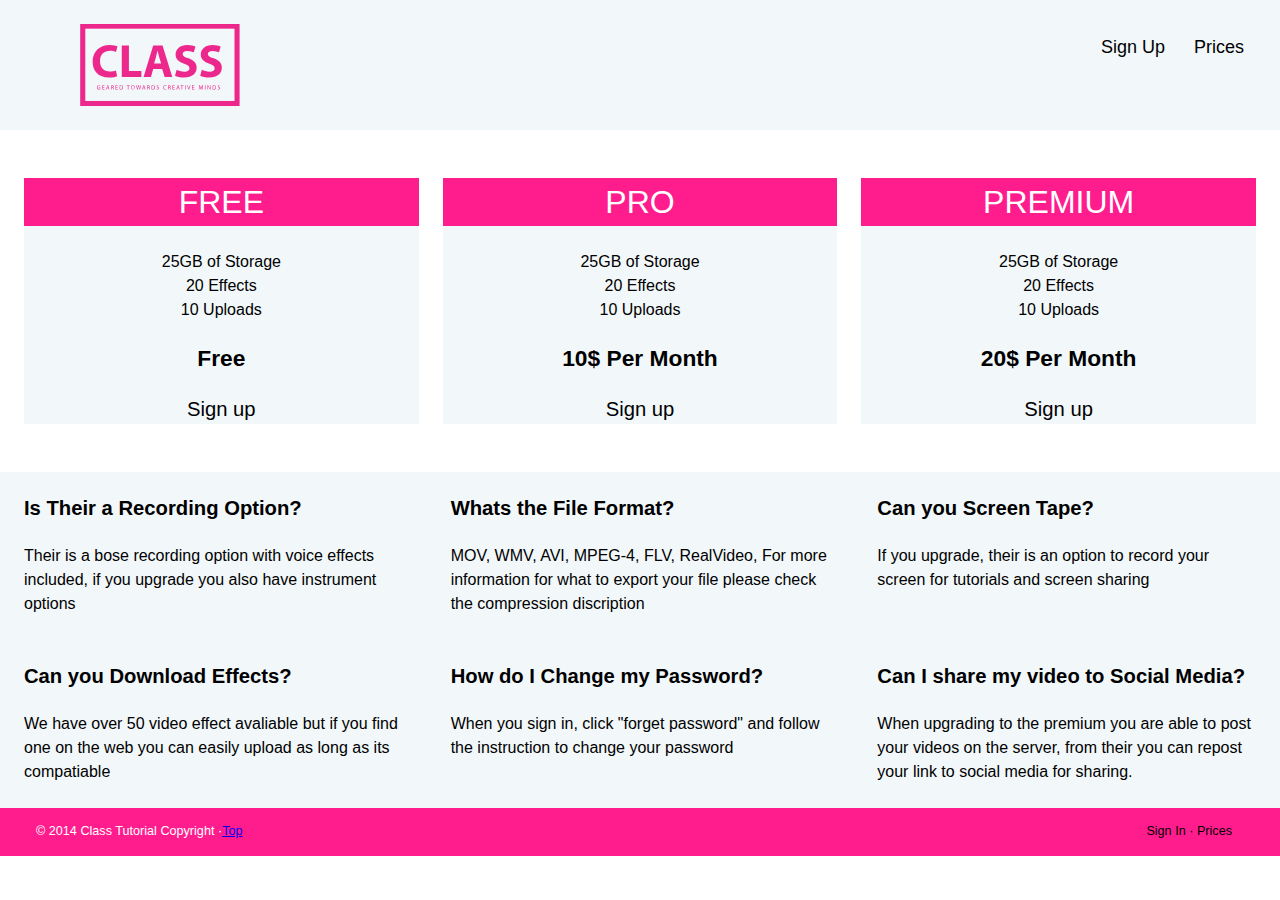
==== price.html @ 77f7aee1 "validated the thank you page" ====
<!DOCTYPE html>
<html lang="en-ca">
<head>
  <meta charset="utf-8">
  <title>SAAS</title>
  <link href="css/grid.css" rel="stylesheet">
  <link href="css/main.css" rel="stylesheet">
  <link href="css/type.css" rel="stylesheet">
  <meta name="viewport" content="width=device-width,initial-scale=1">
</head>
<body>
    
<ul class="skip-links">     
    <li><a href="#main">Skip to main content</a></li>
    <li><a href="#navigation">Skip to main navigation</a></li>
</ul>
 
<header role="banner" id="top" class="header">
<div class="grid">
    <div class="unit unit-xs-1 unit-s-1- unit-m-1-3 unit-l-1-4">
        <div class="zetta gutter push-0 pad-t">
             <figure class="pad-b logo"><a href="index.html"><img src="images/logo.svg" alt="Class Logo"></a></figure>
        </div>
    </div>
    <div class="unit unit-xs-1 unit-s-1 unit-m-2-3 unit-l-3-4">
        <nav role="navigation" id="navigation">
            <ul class="nav mega gutter pad-t">
            <li><a class="island-half" href="signin.html">Sign Up</a></li>
            <li><a class="island-half" href="price.html">Prices</a></li>
            </ul>
        </nav>
    </div>
</div>
</header>

<main role="main" id="main">

<div class="grid pricingbox gutter-half pad-t pad-b">
    <div class="unit gutter-half pad-t pad-b unit-s-1 unit-m-1-3 unit-l-1-3">
        <p class="pricingtitle">FREE</p>
         <ul class="pricelist pad-t pad-b">
            <li>25GB of Storage</li>
            <li>20 Effects</li>
            <li>10 Uploads</li>
            <li class="pad-t tera"><strong>Free</strong></li>
        </ul>
    <form class="price" action="price.html" method="post">
        <button><a class="getstarted giga island-half pad-b" href="signin.html">Sign up</a></button>
    </form>
    </div>

    <div class="unit gutter-half pad-t pad-b unit-s-1 unit-m-1-3 unit-l-1-3">
        <p class="pricingtitle">PRO</p>
         <ul class="pricelist pad-t pad-b">
            <li>25GB of Storage</li>
            <li>20 Effects</li>
            <li>10 Uploads</li>
            <li class="pad-t tera"><strong>10$ Per Month</strong></li>
        </ul>
    <form class="price" action="price.html" method="post">
        <button><a class="getstarted signup giga island-half" href="signin.html">Sign up</a></button>
    </form>
    </div>


    <div class="unit gutter-half pad-t pad-b unit-s-1 unit-m-1-3 unit-l-1-3">
        <p class="pricingtitle">PREMIUM</p>
        <ul class="pricelist pad-t pad-b">
            <li>25GB of Storage</li>
            <li>20 Effects</li>
            <li>10 Uploads</li>
             <li class="pad-t tera"><strong>20$ Per Month</strong></li>
        </ul>
        <form class="price" action="price.html" method="post">
            <button><a class="getstarted signup giga island-half" href="signin.html">Sign up</a></button>
        </form>
    </div>
</div>    

<div class="grid about">
    <div class="unit unit-xs-1 unit-s-1 unit-m-1-2 unit-l-1-3">
        <p class="gutter giga pad-t"><strong>Is Their a Recording Option?</strong></p>
        <p class="gutter">Their is a bose recording option with voice effects included, if you upgrade you also have instrument options</p>
    </div>
    <div class="unit unit-xs-1 unit-s-1 unit-m-1-2 unit-l-1-3">
        <p class="gutter giga pad-t"><strong>Whats the File Format?</strong></p>
        <p class="gutter">MOV, WMV, AVI, MPEG-4, FLV, RealVideo, For more information for what to export your file please check the compression discription</p>
    </div>
    <div class="unit unit-xs-1 unit-s-1 unit-m-1-2 unit-l-1-3">
        <p class="gutter giga pad-t"><strong>Can you Screen Tape?</strong></p>
        <p class="gutter">If you upgrade, their is an option to record your screen for tutorials and screen sharing</p>
    </div>
    <div class="unit unit-xs-1 unit-s-1 unit-m-1-2 unit-l-1-3">
        <p class="gutter giga pad-t"><strong>Can you Download Effects?</strong></p>
        <p class="gutter">We have over 50 video effect avaliable but if you find one on the web you can easily upload as long as its compatiable</p>
    </div>
    <div class="unit unit-xs-1 unit-s-1 unit-m-1-2 unit-l-1-3">
        <p class="gutter giga pad-t"><strong>How do I Change my Password?</strong></p>
        <p class="gutter">When you sign in, click "forget password" and follow the instruction to change your password</p>
    </div>
    <div class="unit unit-xs-1 unit-s-1 unit-m-1-2 unit-l-1-3">
        <p class="gutter giga pad-t"><strong>Can I share my video to Social Media?</strong></p>
        <p class="gutter">When upgrading to the premium you are able to post your videos on the server, from their you can repost your link to social media for sharing. </p>
    </div>
</div>
    
</main>
<footer class="footer gutter">
    <div role="contentinfo"class="grid">
    <div class="unit unit-xs-1 unit-s-1 unit-m-1-2 unit-l-1-2">
        <p class="copyright micro pad-t-1-2 gutter-1-2 push-0"> © 2014 Class Tutorial Copyright ·<a href="#top">Top</a> </p>
    </div>
        <div class="unit unit-xs-1 unit-s-1 unit-m-1-2 unit-l-1-2">
            <nav>
                <ul class="navbottom nav gutter micro pad-t-1-2 push-1-2">
                <li><a href="signin.html">Sign In</a></li>
                <li><a href="price.html">Prices</a></li>
                </ul>
            </nav>
        </div>
    </div> 
</footer>
</body>
</html>
---- css/grid.css ----
.grid {
  margin: 0;
  padding: 0;
  letter-spacing: -0.31em;
  text-rendering: optimizespeed;
  display: -webkit-flex;
  -webkit-flex-flow: row wrap;
  display: -ms-flexbox;
  -ms-flex-flow: row wrap;
}

.grid-bottom {
  -webkit-align-items: flex-end;
  -ms-align-items: flex-end;
}

.grid-middle {
  -webkit-align-items: center;
  -ms-align-items: center;
}

.opera-only :-o-prefocus, .grid {
  word-spacing: -0.43em;
}

.unit {
  letter-spacing: normal;
  text-rendering: auto;
  vertical-align: top;
  word-spacing: normal;
  display: inline-block;
  visibility: visible;
}

.grid-bottom .unit {
  vertical-align: bottom;
}

.grid-middle .unit {
  vertical-align: middle;
}

.unit-xs-hidden {
  display: none;
  visibility: hidden;
}

.unit-xs-1 {
  display: block;
  visibility: visible;
  width: 100%;
}

.unit-offset-xs-0 {
  margin-left: 0;
}

.unit-xs-1-2 {
  width: 50.0000%;
}

.unit-offset-xs-1-2 {
  margin-left: 50.0000%;
}

.unit-xs-1-3 {
  width: 33.3333%;
}

.unit-offset-xs-1-3 {
  margin-left: 33.3333%;
}

.unit-xs-2-3 {
  width: 66.6667%;
}

.unit-offset-xs-2-3 {
  margin-left: 66.6667%;
}

.unit-xs-1-4 {
  width: 25.0000%;
}

.unit-offset-xs-1-4 {
  margin-left: 25.0000%;
}

.unit-xs-3-4 {
  width: 75.0000%;
}

.unit-offset-xs-3-4 {
  margin-left: 75.0000%;
}

.unit-xs-1-2,.unit-xs-1-3,.unit-xs-2-3,.unit-xs-1-4,.unit-xs-3-4 {
  display: inline-block;
  visibility: visible;
}

@media only screen and (min-width: 25em) {

.unit-s-hidden {
  display: none;
  visibility: hidden;
}

.unit-s-1 {
  display: block;
  visibility: visible;
  width: 100%;
}

.unit-offset-s-0 {
  margin-left: 0;
}

.unit-s-1-2 {
  width: 50.0000%;
}

.unit-offset-s-1-2 {
  margin-left: 50.0000%;
}

.unit-s-1-3 {
  width: 33.3333%;
}

.unit-offset-s-1-3 {
  margin-left: 33.3333%;
}

.unit-s-2-3 {
  width: 66.6667%;
}

.unit-offset-s-2-3 {
  margin-left: 66.6667%;
}

.unit-s-1-4 {
  width: 25.0000%;
}

.unit-offset-s-1-4 {
  margin-left: 25.0000%;
}

.unit-s-3-4 {
  width: 75.0000%;
}

.unit-offset-s-3-4 {
  margin-left: 75.0000%;
}

.unit-s-1-2,.unit-s-1-3,.unit-s-2-3,.unit-s-1-4,.unit-s-3-4 {
  display: inline-block;
  visibility: visible;
}

}

@media only screen and (min-width: 44em) {

.unit-m-hidden {
  display: none;
  visibility: hidden;
}

.unit-m-1 {
  display: block;
  visibility: visible;
  width: 100%;
}

.unit-offset-m-0 {
  margin-left: 0;
}

.unit-m-1-2 {
  width: 50.0000%;
}

.unit-offset-m-1-2 {
  margin-left: 50.0000%;
}

.unit-m-1-3 {
  width: 33.3333%;
}

.unit-offset-m-1-3 {
  margin-left: 33.3333%;
}

.unit-m-2-3 {
  width: 66.6667%;
}

.unit-offset-m-2-3 {
  margin-left: 66.6667%;
}

.unit-m-1-4 {
  width: 25.0000%;
}

.unit-offset-m-1-4 {
  margin-left: 25.0000%;
}

.unit-m-3-4 {
  width: 75.0000%;
}

.unit-offset-m-3-4 {
  margin-left: 75.0000%;
}

.unit-m-1-2,.unit-m-1-3,.unit-m-2-3,.unit-m-1-4,.unit-m-3-4 {
  display: inline-block;
  visibility: visible;
}

}

@media only screen and (min-width: 60em) {

.unit-l-hidden {
  display: none;
  visibility: hidden;
}

.unit-l-1 {
  display: block;
  visibility: visible;
  width: 100%;
}

.unit-offset-l-0 {
  margin-left: 0;
}

.unit-l-1-2 {
  width: 50.0000%;
}

.unit-offset-l-1-2 {
  margin-left: 50.0000%;
}

.unit-l-1-3 {
  width: 33.3333%;
}

.unit-offset-l-1-3 {
  margin-left: 33.3333%;
}

.unit-l-2-3 {
  width: 66.6667%;
}

.unit-offset-l-2-3 {
  margin-left: 66.6667%;
}

.unit-l-1-4 {
  width: 25.0000%;
}

.unit-offset-l-1-4 {
  margin-left: 25.0000%;
}

.unit-l-3-4 {
  width: 75.0000%;
}

.unit-offset-l-3-4 {
  margin-left: 75.0000%;
}

.unit-l-1-2,.unit-l-1-3,.unit-l-2-3,.unit-l-1-4,.unit-l-3-4 {
  display: inline-block;
  visibility: visible;
}

}
---- css/main.css ----
@-moz-viewport { width: device-width; scale: 1; }
@-ms-viewport { width: device-width; scale: 1; }
@-o-viewport { width: device-width; scale: 1; }
@-webkit-viewport { width: device-width; scale: 1; }
@viewport { width: device-width; scale: 1; }

html {
  margin: 0;
  padding: 0;
  box-sizing: border-box;

  font: normal 100%/1.5 sans-serif;
  -moz-text-size-adjust: 100%;
  -ms-text-size-adjust: 100%;
  -webkit-text-size-adjust: 100%;
  text-size-adjust: 100%;
}

@media only screen and (min-width: 60em) {
    
    html {
        font-size: 110%;
    }
}

@media only screen and (min-width: 90em) {

    html {
        font-size: 120%;
    }
}

@media only screen and (min-width: 120em) {

    html {
        font-size: 130%;
    }
}

*, *:before, *:after {
  box-sizing: inherit;
}

body {
  margin: 0;
  padding: 0;
}

img {
  display: block;
}

.skip-links {
    margin: 0;
    padding: 0;
    list-style-type: none; 
}

.skip-links a {
    position: absolute;
    top:-3em;
    background-color: #000;
    color: #fff;
    text-decoration: none;
    padding: 0.5em 0.75em;
    font-size: 1.25em;
}

.skip-links a:focus {
    top: 0;
}

a:hover,
a:active {
    /* Its okay to remove the focus rectangle for mouse users
        ITS NOT OLAY TO REMOVE FOR KEYBOARD USERS
    */
    outline: none;
}

a:focus {
    outline: 3px solid #000;
}

header {
    background-color:#f2f7fa;
}

.nav {
    padding:0;
    list-style-type: none;
    
}
.nav a{
    display: block;
    text-decoration: none;
    color:black;
    text-align: right;
}

.nav a:hover {
    color:#2f368f;
}

.whitetype {
    color: white;
}

.sectionpink {
    color:#ff1d8e;
    text-decoration: none;
}

.sectionblue {
    color: #2f368f;
}

.backtotop {
    display: inline-block;
    text-align: right;
} 

footer {
    background-color: #ff1d8e;
}

footer p {
    color: white;
}

.footer ul a::after {
    content: " ·";
}

.footer li:last-child a::after {
    content: none;
}

.getstarted:hover {
    color:#ff1d8e;
}
  
.getstarted:active {
    border-color:#ff1d8e;
}

button{  
    position:relative;
    border:2px solid #f2f7fa;
    background-color:#f2f7fa;
    color:black;
    border-radius: 10px;
    text-decoration: none;
    display: block;
    margin-left: auto;
    margin-right: auto;
}

.getstarted {
    text-decoration: none;
    color: black;
}
    
logo {
    text-decoration: none;
    color: #ff1d8e;
}

.image { 
   position: relative; 
   width: 100%;
}
 
.billboard {
    background-image: url(images/headline.jpg);
    background-repeat: no-repeat;
    background-size:cover;
    background-position: center center;
    height: 30em;
}

.thankbillboard {
    background-image:url(images/headline.jpg);
    height: 42em;
    background-size: cover;
    background-repeat: no-repeat;
    background-position: center center;
    text-align: center;
    padding-top:11em;
}

.arrow-down {
	width: 0; 
	height: 0; 
	border-left: 20px solid transparent;
	border-right: 20px solid transparent;
	border-top: 20px solid white;
    margin: 0 auto;
}

.scroll {
    background-color:#ff1d8e;
    text-align: center;
}

figcaption {
    text-align: center;
}

.about {
    background-color:#f2f7fa;
}

.icon {
    margin: 0 auto;
}

.figimg{
    width: 30%;
    margin: 0 auto;
}

label {
 display: block;
}

input + label {
 display: inline-block;
 }

.text-input {
    width: 100%;
    height: 3em;
}

.text-box {
    width:100%;
    height:15em;
}

form {
    max-width: 35em;
    margin: 0 auto;
}

.radio {
    white-space: nowrap;
}

.pricingtitle{
    margin: 0 auto;
    text-align: center;
    font-size: 2rem;
    color:white;
    background-color:#ff1d8e;
}

.pricelist{
    margin: 0 auto;
    text-align: center;
    display: block;
    list-style: none;
    background-color:#f2f7fa;
    color: black;
    padding: 0;
}

.price {
    background-color:#f2f7fa;
}

 .pricingbox{
        max-width:25em;
        margin: 0 auto;
    }

@media only screen and (min-width: 20em) {
    
    .nav li {
     display:inline-block;
    }
    
    .nav {
    text-align: center;
    }
    
    .logo {
    margin:0 auto;
    max-width: 5em;
    }
    
}

@media only screen and (min-width: 44em) {
    
    
    .nav {
        text-align: right;
    }
     
     .nav {
        text-align: right;
    }
    
    .pricingbox{
        max-width: none;
    }
    
    .thanktext {
        max-width: 40em;
        margin: 0 auto;
    }
    
     .billboard {
        padding-top: 5em;
     }
        
 }

@media only screen and (min-width: 60em) {
    
     .nav {
        text-align: right;
    }
     
     .nav {
        text-align: right;
    }
    
    .billboard {
        height: 500px;
    }
    
    .pricingbox{
        max-width: none;
    }
    
    .thanktext {
        max-width: 40em;
        margin: 0 auto;
    }
    
    .billboard {
        padding-top: 5em;
    }
    
}
---- css/type.css ----
html {
  font: normal 100%/1.5 sans-serif;
}

h1, h2, h3, h4, h5, h6,
p, ul, ol, dl, dd, figure,
blockquote, details, hr,
fieldset, pre, table {
  margin: 0 0 1.5rem;
}

html {
  font: normal 100%/1.5 "Raleway" sans-serif;
}

h1, h2, h3, h4, h5, h6,
p, ul, ol, dl, dd, figure,
blockquote, details, hr,
fieldset, pre, table {
  margin: 0 0 1.5rem;
}

h1, h2, h3, h4, h5, h6,
.brand-family {
    font-family: normal 100%/1.5 "Raleway" sans-serif;
}

.logo {
    font-size: 2rem;
    font-family: "Pacifico" serif;
}

button {
    font-family: "Raleway" sans-serif;
}

.yotta {
  font-size: 3rem;
  line-height: 1.3154;
  font-weight: 600;
}

.thankyou {
    font-size: 5rem;
    margin: 0 auto;
}

.zetta {
  font-size: 2.0273rem;
  line-height: 1.4798;
}

h1, .exa {
  font-size: 1.8020rem;
  line-height: 1.6648;
}

h2, .peta {
  font-size: 1.6018rem;
  line-height: 1.8729;
}

h3, .tera {
  font-size: 1.4238rem;
  line-height: 1.0535;
}

h4, .giga {
  font-size: 1.2656rem;
  line-height: 1.1852;
}

h5, .mega {
  font-size: 1.1250rem;
  line-height: 1.3333;
}

h6, .kilo {
  font-size: 1.0000rem;
  line-height: 1.5000;
}

small, .milli {
  font-size: 0.8889rem;
  line-height: 1.6875;
}

.micro {
  font-size: 0.7901rem;
  line-height: 1.8984;
}

sub,
sup {
  font-size: 75%;
  line-height: 1px;
  position: relative;
  vertical-align: baseline;
}

sup {
  top: -0.5em;
}

sub {
  bottom: -0.25em;
}

.push {
  margin-bottom: 1.5rem;
}

.push-none, .push-0 {
  margin-bottom: 0;
}

.push-double, .push-2 {
  margin-bottom: 3.0000rem;
}

.push-half, .push-1-2 {
  margin-bottom: 0.7500rem;
}

.pad-top, .pad-t {
  padding-top: 1.5rem;
}

.pad-bottom, .pad-b {
  padding-bottom: 1.5rem;
}

.pad-top-double, .pad-t-2 {
  padding-top: 3.0000rem;
}

.pad-bottom-double, .pad-b-2 {
  padding-bottom: 3.0000rem;
}

.pad-top-half, .pad-t-1-2 {
  padding-top: 0.7500rem;
}

.pad-bottom-half, .pad-b-1-2 {
  padding-bottom: 0.7500rem;
}

.island {
  padding: 1.5rem;
}

.island-half, .island-1-2 {
  padding: 0.7500rem;
}

.island-double, .island-2 {
  padding: 3.0000rem;
}

.gutter {
  padding-left: 1.5rem;
  padding-right: 1.5rem;
}

.gutter-half, .gutter-1-2 {
  padding-left: 0.7500rem;
  padding-right: 0.7500rem;
}

.gutter-double, .gutter-2 {
  padding-left: 3.0000rem;
  padding-right: 3.0000rem;
}
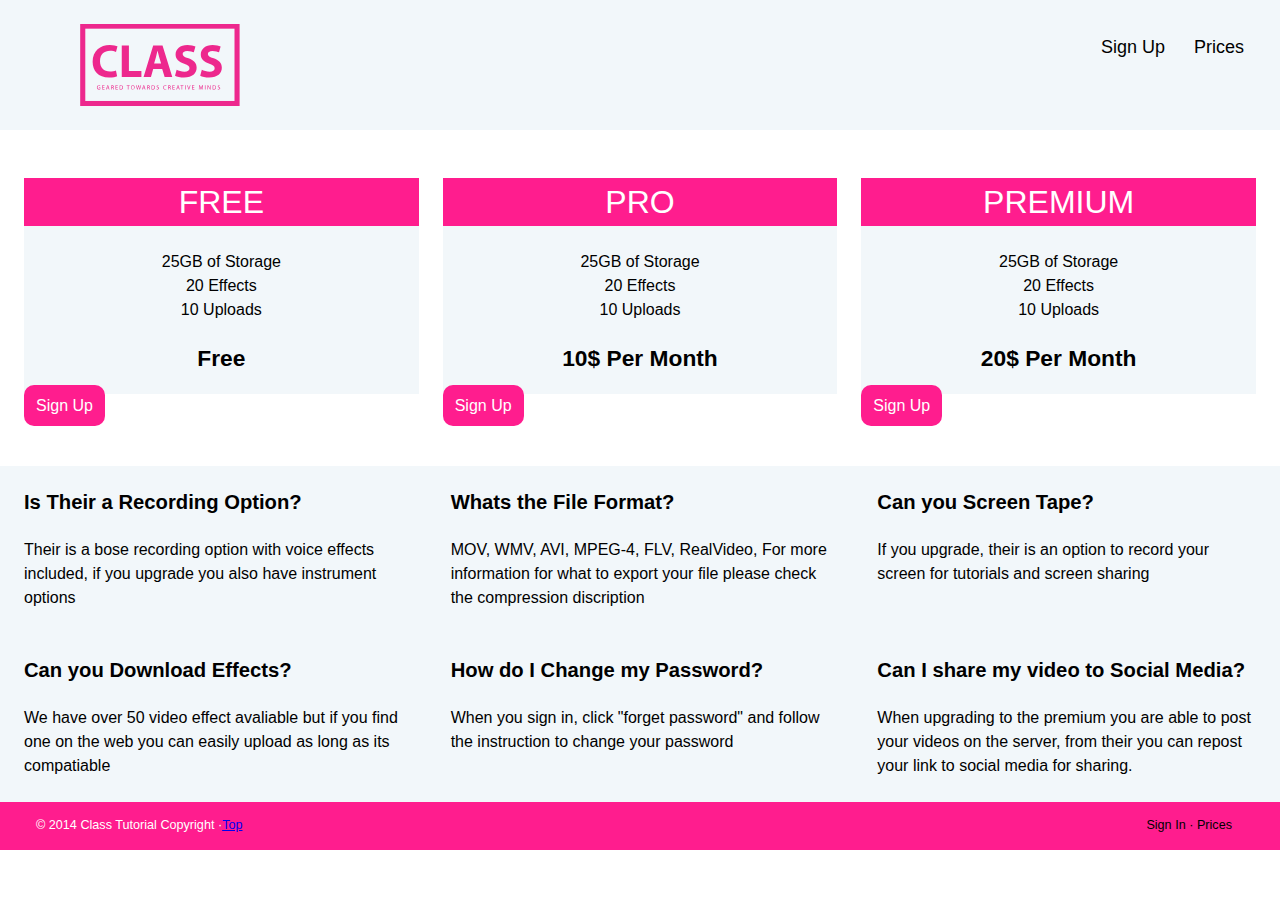
==== commit 2d138be6: "trying to figure out the buttons" ====
--- a/price.html
+++ b/price.html
@@ -44,9 +44,7 @@
             <li>10 Uploads</li>
             <li class="pad-t tera"><strong>Free</strong></li>
         </ul>
-    <form class="price" action="price.html" method="post">
-        <button><a class="getstarted giga island-half pad-b" href="signin.html">Sign up</a></button>
-    </form>
+        <a class="signup island-half" href="signin.html">Sign Up</a>
     </div>
 
     <div class="unit gutter-half pad-t pad-b unit-s-1 unit-m-1-3 unit-l-1-3">
@@ -57,9 +55,7 @@
             <li>10 Uploads</li>
             <li class="pad-t tera"><strong>10$ Per Month</strong></li>
         </ul>
-    <form class="price" action="price.html" method="post">
-        <button><a class="getstarted signup giga island-half" href="signin.html">Sign up</a></button>
-    </form>
+        <a class="signup island-half" href="signin.html">Sign Up</a>
     </div>
 
 
@@ -71,9 +67,7 @@
             <li>10 Uploads</li>
              <li class="pad-t tera"><strong>20$ Per Month</strong></li>
         </ul>
-        <form class="price" action="price.html" method="post">
-            <button><a class="getstarted signup giga island-half" href="signin.html">Sign up</a></button>
-        </form>
+        <a class="signup island-half" href="signin.html">Sign Up</a>
     </div>
 </div>    
 
--- a/css/main.css
+++ b/css/main.css
@@ -136,24 +136,33 @@
     content: none;
 }
 
-.getstarted:hover {
+.button a :hover {
     color:#ff1d8e;
 }
-  
-.getstarted:active {
-    border-color:#ff1d8e;
-}
-
-button{  
-    position:relative;
-    border:2px solid #f2f7fa;
-    background-color:#f2f7fa;
-    color:black;
+
+.button {  
+    position: absolute;
+    left: 35%;
+    background-color: white;
+    color: black;
+    text-decoration: none;
+    border-color: #f2f7fa;
     border-radius: 10px;
-    text-decoration: none;
-    display: block;
+    text-align: center;
     margin-left: auto;
     margin-right: auto;
+}
+
+.signup { 
+    position: relative;
+    margin-left: 2rem;
+    background-color:#ff1d8e ;
+    color: white;
+    text-decoration: none;
+    border-color: #ff1d8e;
+    border-radius: 10px;
+    text-align: center;
+    margin: 0 auto;
 }
 
 .getstarted {
@@ -289,6 +298,9 @@
     max-width: 5em;
     }
     
+     .billboard {
+        padding-top: 5em;
+     }
 }
 
 @media only screen and (min-width: 44em) {
--- a/css/type.css
+++ b/css/type.css
@@ -35,9 +35,9 @@
 }
 
 .yotta {
-  font-size: 3rem;
+  font-size: 2.5rem;
   line-height: 1.3154;
-  font-weight: 600;
+  font-weight: 400;
 }
 
 .thankyou {
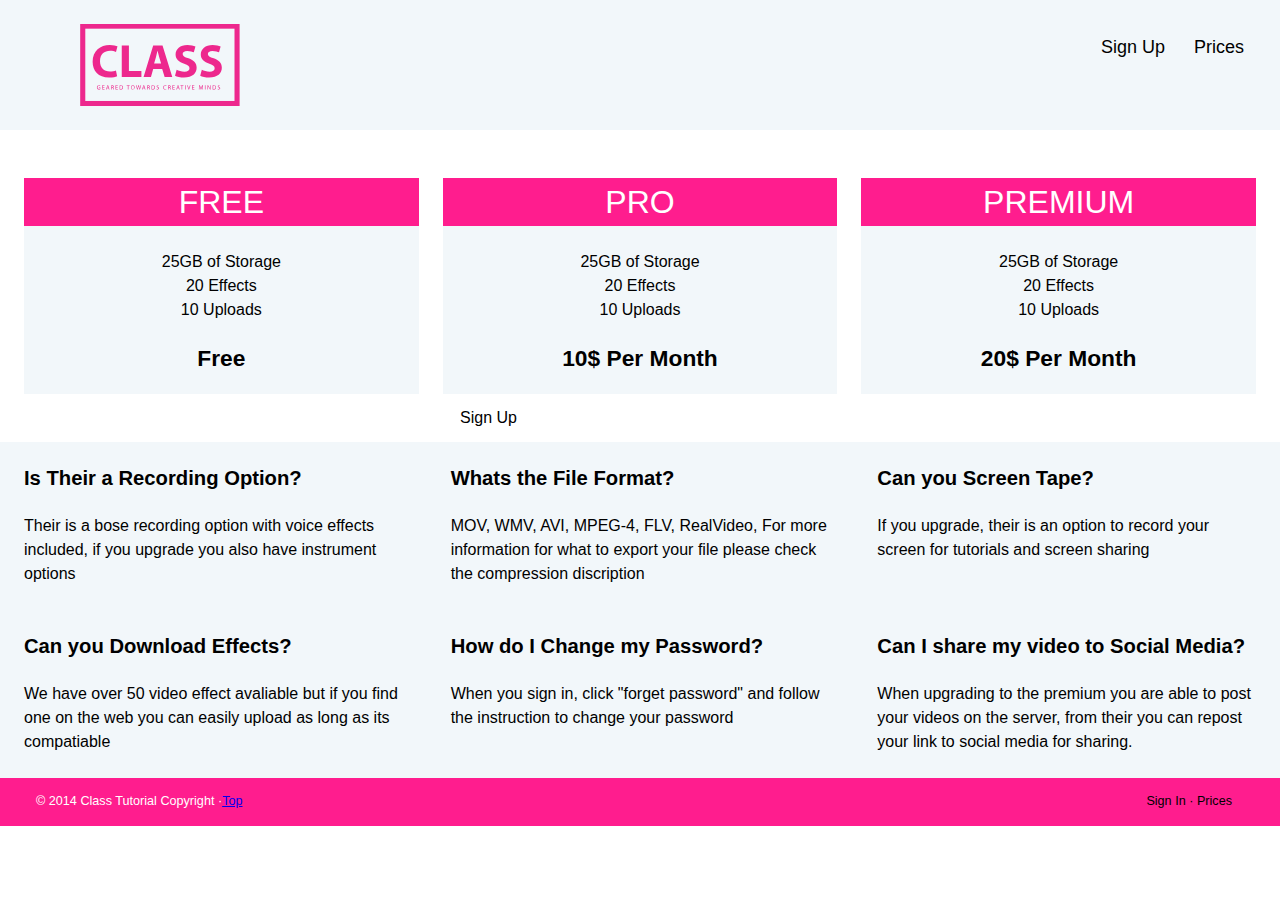
==== commit a99389f2: "buttons" ====
--- a/price.html
+++ b/price.html
@@ -44,7 +44,7 @@
             <li>10 Uploads</li>
             <li class="pad-t tera"><strong>Free</strong></li>
         </ul>
-        <a class="signup island-half" href="signin.html">Sign Up</a>
+        <a class="button island-half" href="signin.html">Sign Up</a>
     </div>
 
     <div class="unit gutter-half pad-t pad-b unit-s-1 unit-m-1-3 unit-l-1-3">
@@ -55,7 +55,7 @@
             <li>10 Uploads</li>
             <li class="pad-t tera"><strong>10$ Per Month</strong></li>
         </ul>
-        <a class="signup island-half" href="signin.html">Sign Up</a>
+        <a class="button island-half" href="signin.html">Sign Up</a>
     </div>
 
 
@@ -67,7 +67,7 @@
             <li>10 Uploads</li>
              <li class="pad-t tera"><strong>20$ Per Month</strong></li>
         </ul>
-        <a class="signup island-half" href="signin.html">Sign Up</a>
+        <a class="button island-half" href="signin.html">Sign Up</a>
     </div>
 </div>    
 
--- a/css/main.css
+++ b/css/main.css
@@ -151,18 +151,6 @@
     text-align: center;
     margin-left: auto;
     margin-right: auto;
-}
-
-.signup { 
-    position: relative;
-    margin-left: 2rem;
-    background-color:#ff1d8e ;
-    color: white;
-    text-decoration: none;
-    border-color: #ff1d8e;
-    border-radius: 10px;
-    text-align: center;
-    margin: 0 auto;
 }
 
 .getstarted {
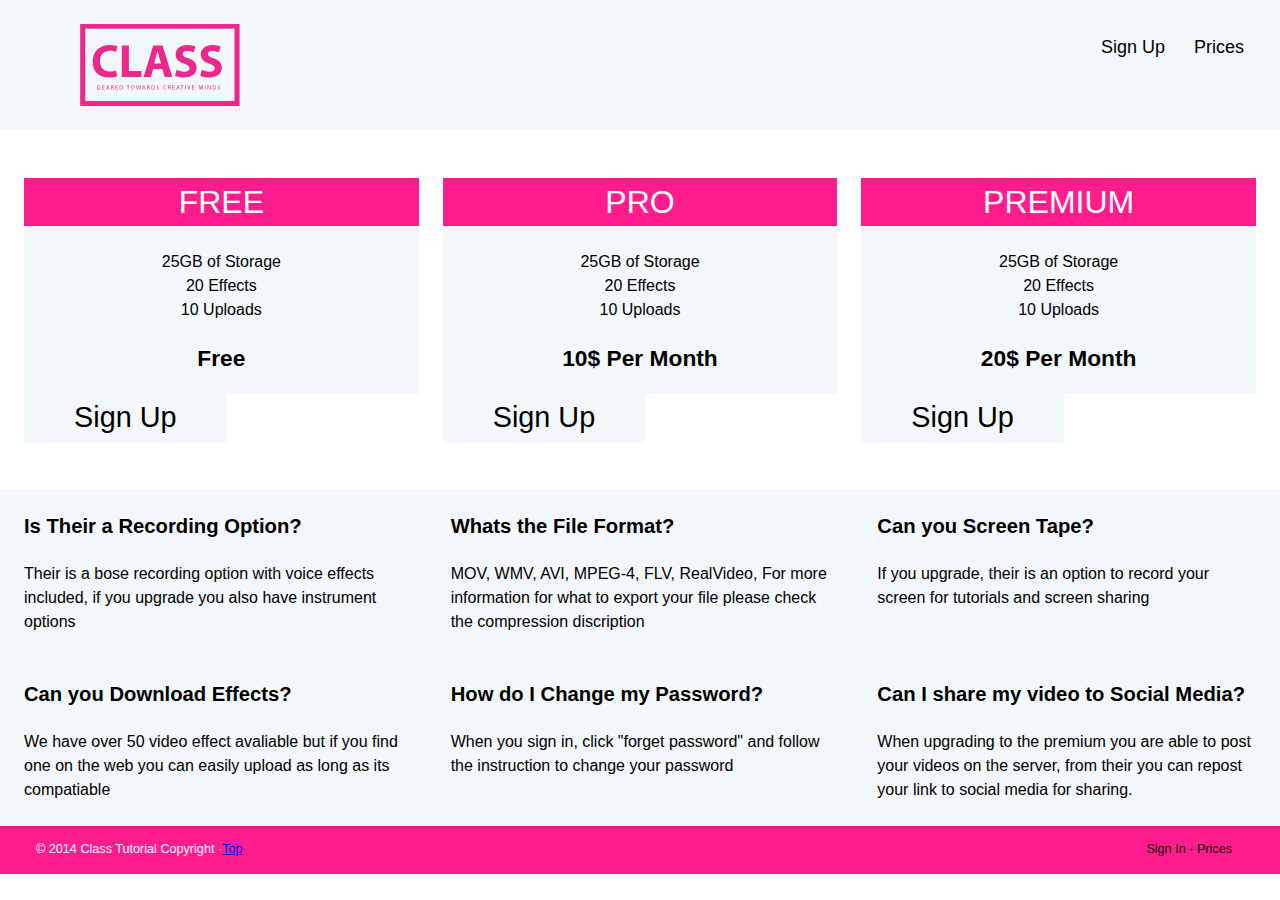
==== commit 0bd59d10: "new button code" ====
--- a/price.html
+++ b/price.html
@@ -44,7 +44,9 @@
             <li>10 Uploads</li>
             <li class="pad-t tera"><strong>Free</strong></li>
         </ul>
-        <a class="button island-half" href="signin.html">Sign Up</a>
+        <div class="pricingfooter exa">
+            <a href="signin.html" class="signup">Sign Up</a>
+        </div>
     </div>
 
     <div class="unit gutter-half pad-t pad-b unit-s-1 unit-m-1-3 unit-l-1-3">
@@ -55,7 +57,9 @@
             <li>10 Uploads</li>
             <li class="pad-t tera"><strong>10$ Per Month</strong></li>
         </ul>
-        <a class="button island-half" href="signin.html">Sign Up</a>
+        <div class="pricingfooter exa">
+            <a href="signin.html" class="signup">Sign Up</a>
+        </div>
     </div>
 
 
@@ -67,7 +71,9 @@
             <li>10 Uploads</li>
              <li class="pad-t tera"><strong>20$ Per Month</strong></li>
         </ul>
-        <a class="button island-half" href="signin.html">Sign Up</a>
+        <div class="pricingfooter exa">
+            <a href="signin.html" class="signup">Sign Up</a>
+        </div>
     </div>
 </div>    
 
--- a/css/main.css
+++ b/css/main.css
@@ -151,6 +151,18 @@
     text-align: center;
     margin-left: auto;
     margin-right: auto;
+}
+
+.pricingfooter a {
+    position: relative;
+    text-align: center;
+    padding-top: 10px;
+    padding-bottom: 10px;
+    padding-left: 50px;
+    padding-right: 50px;
+    color: black;
+    text-decoration: none;
+    background-color: #f2f7fa;
 }
 
 .getstarted {
@@ -260,6 +272,7 @@
     background-color:#f2f7fa;
     color: black;
     padding: 0;
+
 }
 
 .price {
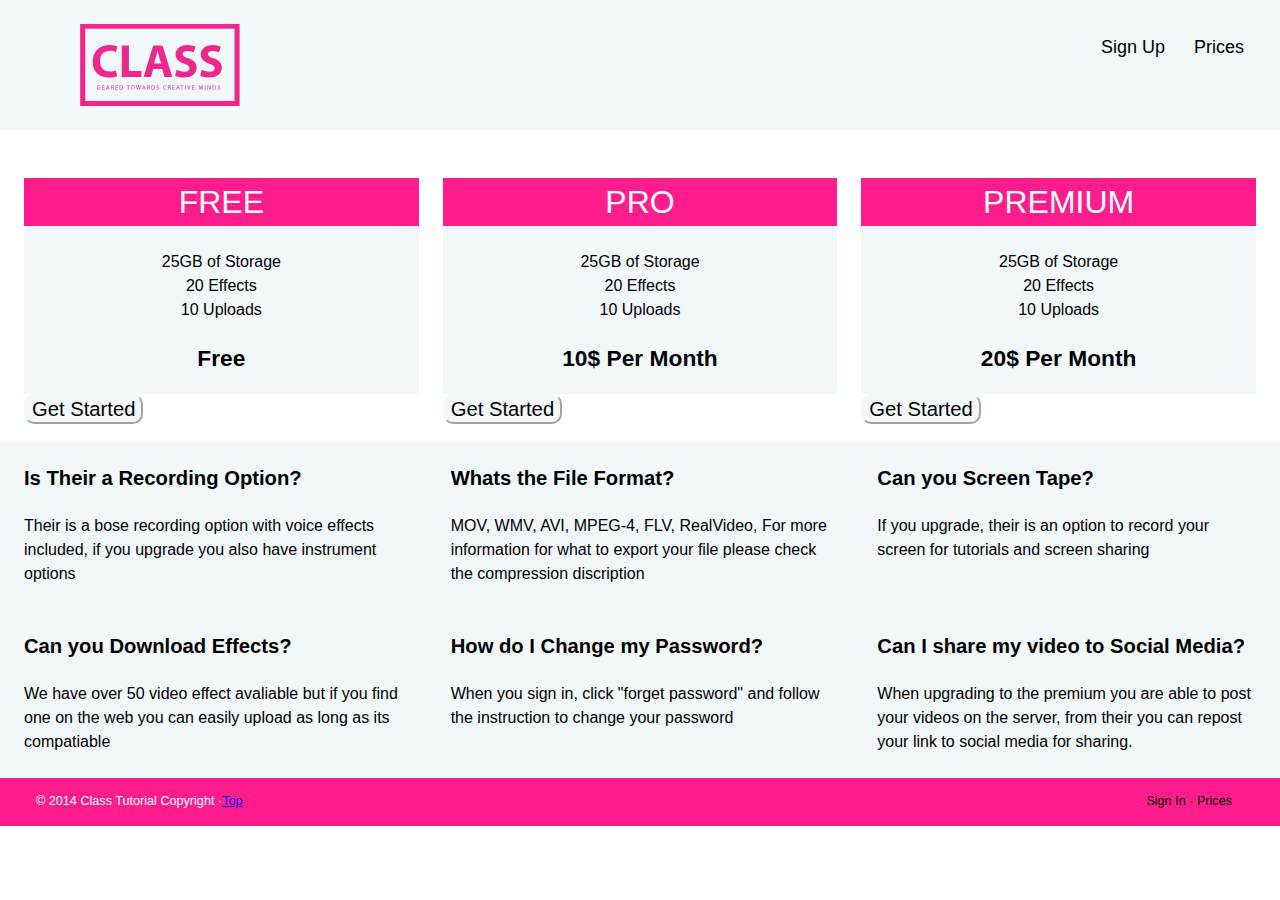
==== commit 67def1bf: "trying to figure out the button" ====
--- a/price.html
+++ b/price.html
@@ -44,9 +44,9 @@
             <li>10 Uploads</li>
             <li class="pad-t tera"><strong>Free</strong></li>
         </ul>
-        <div class="pricingfooter exa">
-            <a href="signin.html" class="signup">Sign Up</a>
-        </div>
+        <a href="price.html">
+            <button class="giga" type="submit">Get Started</button>
+        </a>
     </div>
 
     <div class="unit gutter-half pad-t pad-b unit-s-1 unit-m-1-3 unit-l-1-3">
@@ -57,9 +57,9 @@
             <li>10 Uploads</li>
             <li class="pad-t tera"><strong>10$ Per Month</strong></li>
         </ul>
-        <div class="pricingfooter exa">
-            <a href="signin.html" class="signup">Sign Up</a>
-        </div>
+        <a href="price.html">
+            <button class="giga" type="submit">Get Started</button>
+        </a>
     </div>
 
 
@@ -71,9 +71,9 @@
             <li>10 Uploads</li>
              <li class="pad-t tera"><strong>20$ Per Month</strong></li>
         </ul>
-        <div class="pricingfooter exa">
-            <a href="signin.html" class="signup">Sign Up</a>
-        </div>
+        <a href="price.html">
+            <button class="giga" type="submit">Get Started</button>
+        </a>
     </div>
 </div>    
 
--- a/css/main.css
+++ b/css/main.css
@@ -136,14 +136,13 @@
     content: none;
 }
 
-.button a :hover {
+button a :hover {
     color:#ff1d8e;
 }
 
-.button {  
-    position: absolute;
-    left: 35%;
-    background-color: white;
+button {  
+    position:absolute;
+    background-color: #f2f7fa;
     color: black;
     text-decoration: none;
     border-color: #f2f7fa;
@@ -153,17 +152,6 @@
     margin-right: auto;
 }
 
-.pricingfooter a {
-    position: relative;
-    text-align: center;
-    padding-top: 10px;
-    padding-bottom: 10px;
-    padding-left: 50px;
-    padding-right: 50px;
-    color: black;
-    text-decoration: none;
-    background-color: #f2f7fa;
-}
 
 .getstarted {
     text-decoration: none;
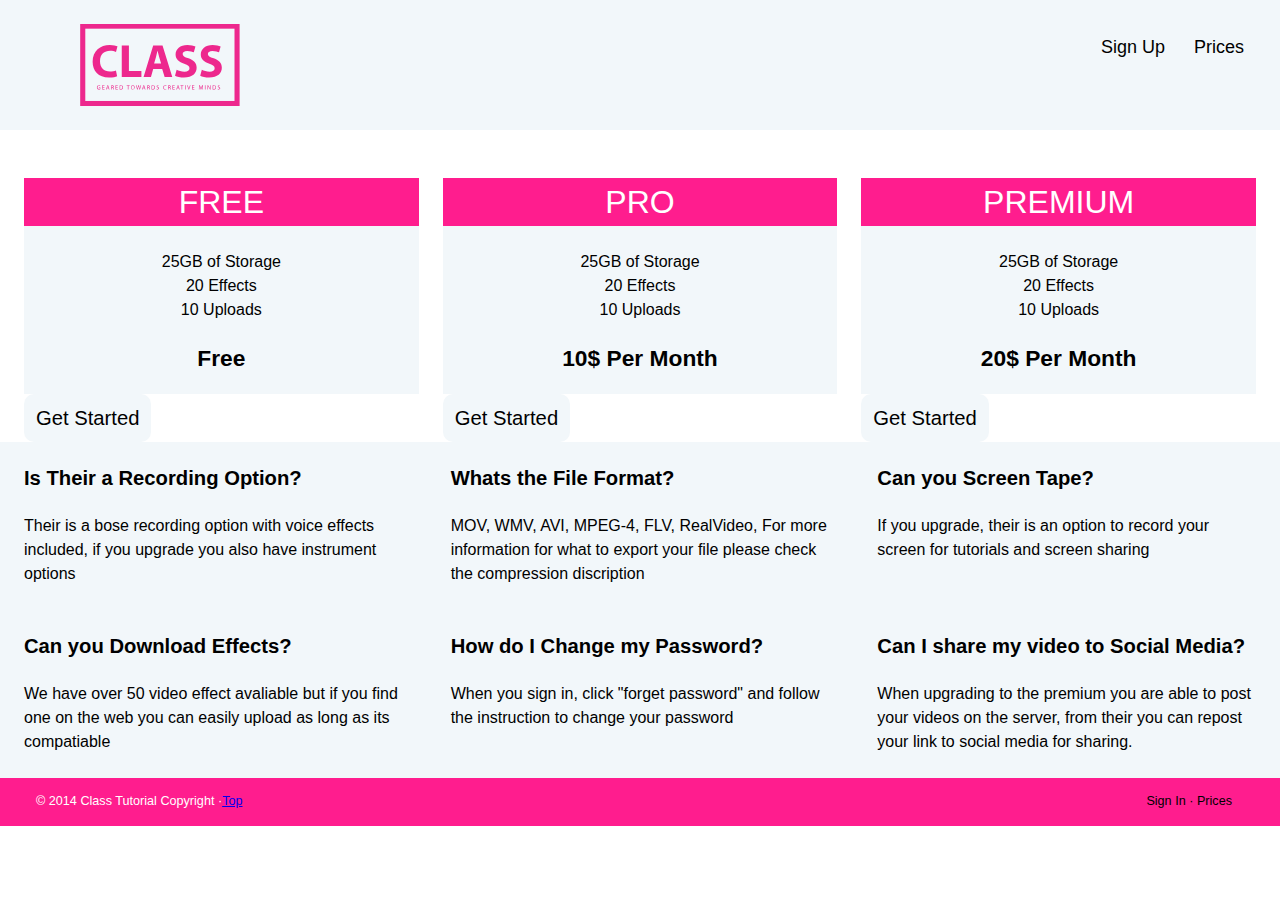
==== commit 666488d2: "sign in page validating" ====
--- a/price.html
+++ b/price.html
@@ -44,9 +44,7 @@
             <li>10 Uploads</li>
             <li class="pad-t tera"><strong>Free</strong></li>
         </ul>
-        <a href="price.html">
-            <button class="giga" type="submit">Get Started</button>
-        </a>
+         <a class="button island-half giga" href="signin.html">Get Started</a>
     </div>
 
     <div class="unit gutter-half pad-t pad-b unit-s-1 unit-m-1-3 unit-l-1-3">
@@ -57,9 +55,7 @@
             <li>10 Uploads</li>
             <li class="pad-t tera"><strong>10$ Per Month</strong></li>
         </ul>
-        <a href="price.html">
-            <button class="giga" type="submit">Get Started</button>
-        </a>
+         <a class="button island-half giga" href="signin.html">Get Started</a>
     </div>
 
 
@@ -71,9 +67,7 @@
             <li>10 Uploads</li>
              <li class="pad-t tera"><strong>20$ Per Month</strong></li>
         </ul>
-        <a href="price.html">
-            <button class="giga" type="submit">Get Started</button>
-        </a>
+         <a class="button island-half giga" href="signin.html">Get Started</a>
     </div>
 </div>    
 
--- a/css/main.css
+++ b/css/main.css
@@ -136,11 +136,11 @@
     content: none;
 }
 
-button a :hover {
+.button a :hover {
     color:#ff1d8e;
 }
 
-button {  
+.button {  
     position:absolute;
     background-color: #f2f7fa;
     color: black;
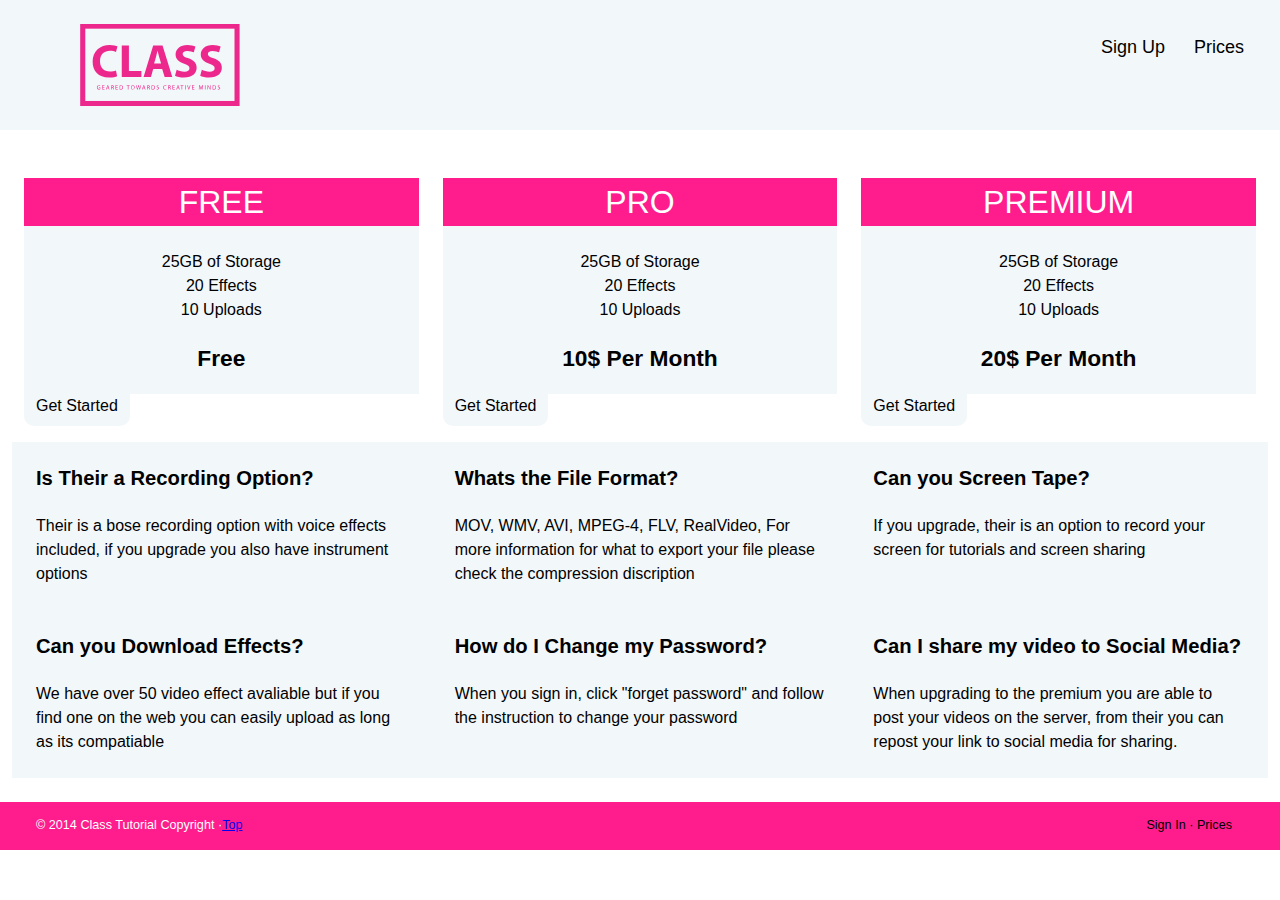
==== commit 5a36bab0: "button issues" ====
--- a/price.html
+++ b/price.html
@@ -44,7 +44,9 @@
             <li>10 Uploads</li>
             <li class="pad-t tera"><strong>Free</strong></li>
         </ul>
-         <a class="button island-half giga" href="signin.html">Get Started</a>
+         <div class="pricingfooter">
+         <a class="island-half" href="signin.html">Get Started</a>
+        </div>
     </div>
 
     <div class="unit gutter-half pad-t pad-b unit-s-1 unit-m-1-3 unit-l-1-3">
@@ -55,7 +57,9 @@
             <li>10 Uploads</li>
             <li class="pad-t tera"><strong>10$ Per Month</strong></li>
         </ul>
-         <a class="button island-half giga" href="signin.html">Get Started</a>
+         <div class="pricingfooter">
+         <a class="island-half" href="signin.html">Get Started</a>
+        </div>
     </div>
 
 
@@ -67,8 +71,9 @@
             <li>10 Uploads</li>
              <li class="pad-t tera"><strong>20$ Per Month</strong></li>
         </ul>
-         <a class="button island-half giga" href="signin.html">Get Started</a>
-    </div>
+        <div class="pricingfooter">
+         <a class="island-half" href="signin.html">Get Started</a>
+        </div>
 </div>    
 
 <div class="grid about">
--- a/css/main.css
+++ b/css/main.css
@@ -140,8 +140,9 @@
     color:#ff1d8e;
 }
 
-.button {  
+.billboard a {  
     position:absolute;
+    left:35%;
     background-color: #f2f7fa;
     color: black;
     text-decoration: none;
@@ -150,6 +151,16 @@
     text-align: center;
     margin-left: auto;
     margin-right: auto;
+}
+
+.pricingfooter a {
+    position: relative;
+    text-align: center;
+    background-color: #f2f7fa;
+    color: black;
+    text-decoration: none;
+    border-color: #f2f7fa;
+    border-radius: 10px;
 }
 
 
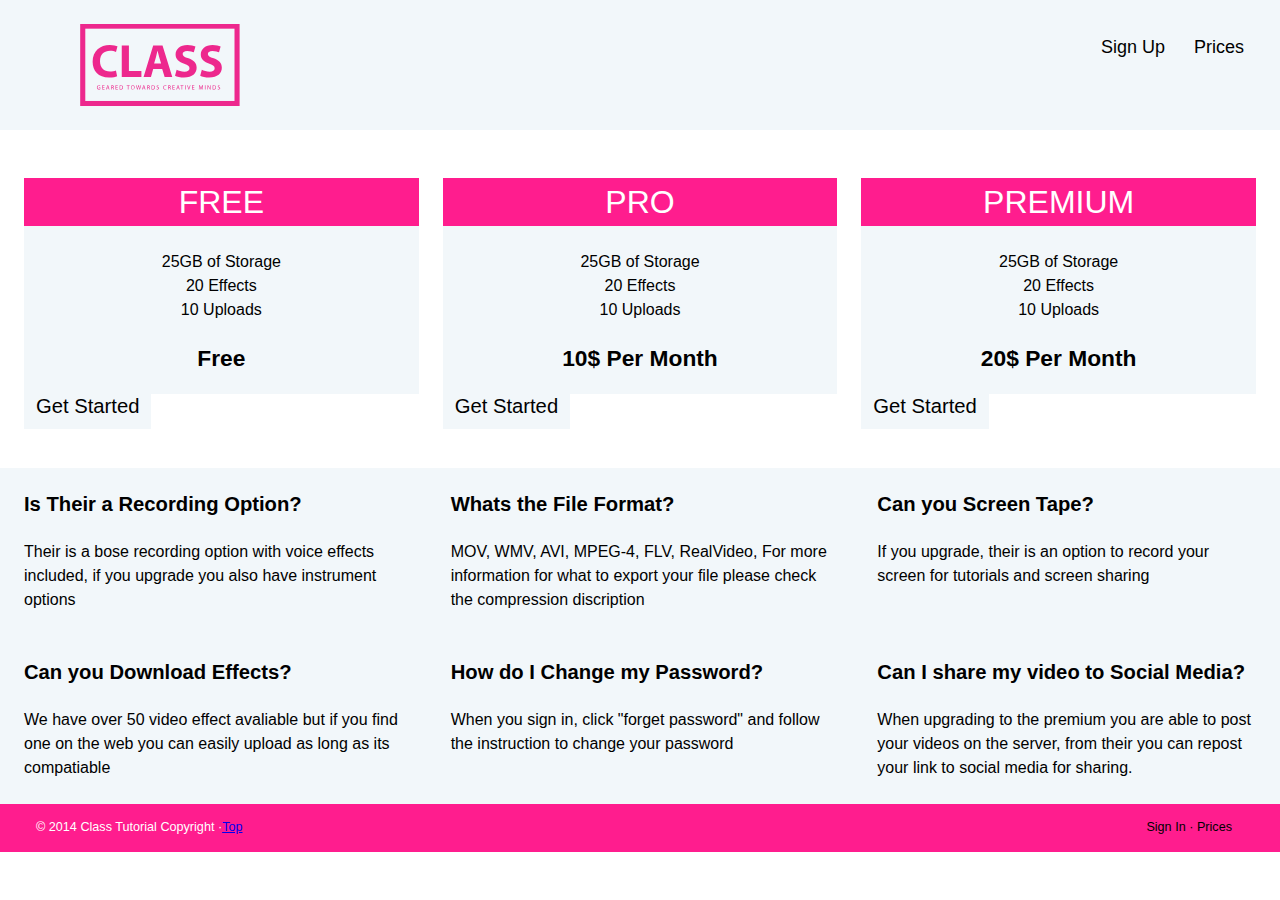
==== commit 878cce29: "trying to center the buttons" ====
--- a/price.html
+++ b/price.html
@@ -44,9 +44,7 @@
             <li>10 Uploads</li>
             <li class="pad-t tera"><strong>Free</strong></li>
         </ul>
-         <div class="pricingfooter">
-         <a class="island-half" href="signin.html">Get Started</a>
-        </div>
+         <a class="buttonprice island-half giga" href="signin.html">Get Started</a>
     </div>
 
     <div class="unit gutter-half pad-t pad-b unit-s-1 unit-m-1-3 unit-l-1-3">
@@ -57,9 +55,7 @@
             <li>10 Uploads</li>
             <li class="pad-t tera"><strong>10$ Per Month</strong></li>
         </ul>
-         <div class="pricingfooter">
-         <a class="island-half" href="signin.html">Get Started</a>
-        </div>
+         <a class="buttonprice island-half giga" href="signin.html">Get Started</a>
     </div>
 
 
@@ -71,9 +67,8 @@
             <li>10 Uploads</li>
              <li class="pad-t tera"><strong>20$ Per Month</strong></li>
         </ul>
-        <div class="pricingfooter">
-         <a class="island-half" href="signin.html">Get Started</a>
-        </div>
+         <a class="buttonprice island-half giga" href="signin.html">Get Started</a>
+    </div>
 </div>    
 
 <div class="grid about">
--- a/css/main.css
+++ b/css/main.css
@@ -111,7 +111,7 @@
     text-decoration: none;
 }
 
-.sectionblue {
+.sectionbxlue {
     color: #2f368f;
 }
 
@@ -140,7 +140,30 @@
     color:#ff1d8e;
 }
 
-.billboard a {  
+.buttonsignup{
+    text-align: center;
+    background-color: #f2f7fa;
+    color: black;
+    text-decoration: none;
+    margin: 0 auto;
+    border-color: #f2f7fa;
+    border-radius: 10px;
+} 
+
+
+.buttonprice {
+    position: relative;
+    text-align: center;
+    background-color: #f2f7fa;
+    color: black;
+    text-decoration: none;
+    margin: 0 auto;
+    padding-left: 50px;
+    padding-right: 50px;
+    
+}
+
+.button {  
     position:absolute;
     left:35%;
     background-color: #f2f7fa;
